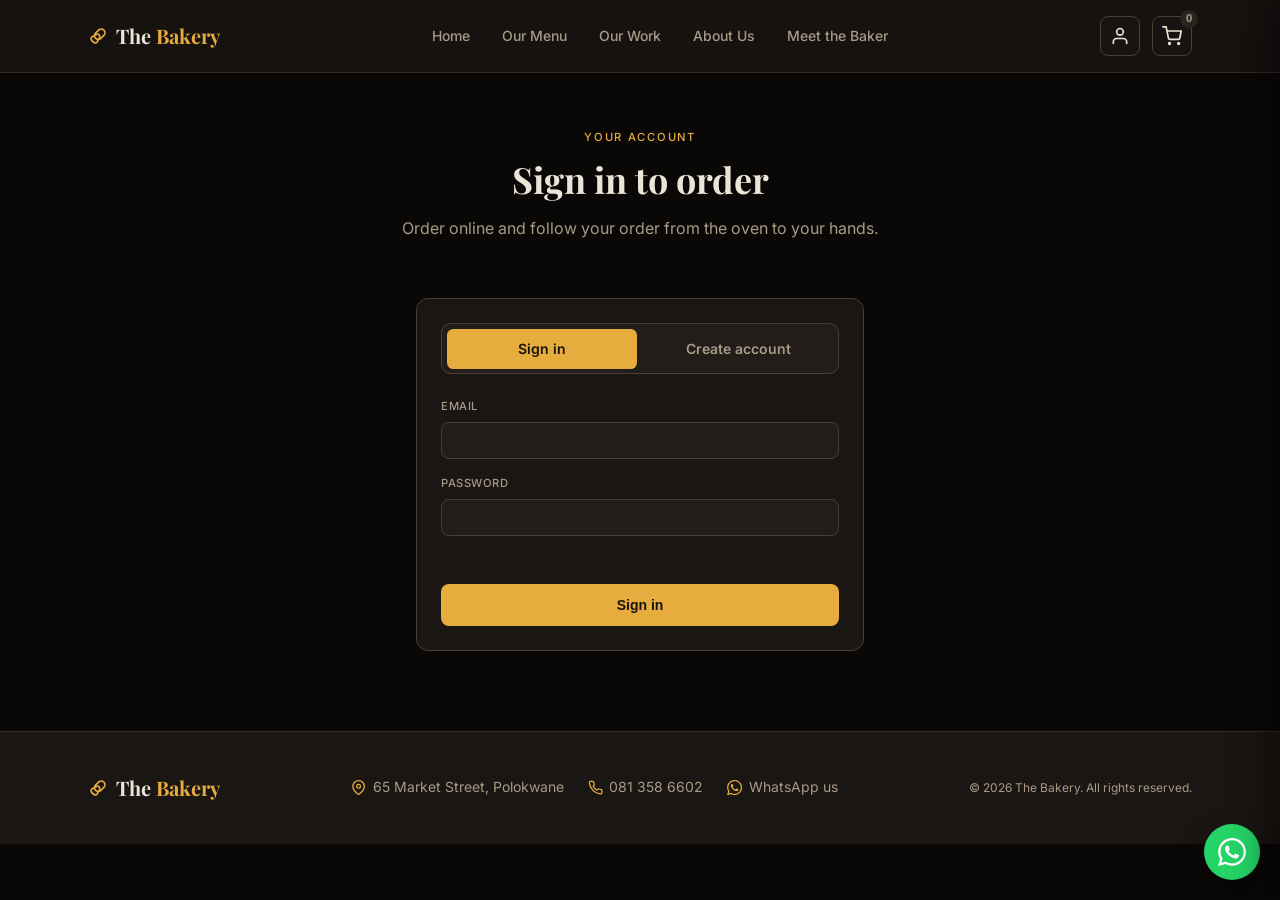
==== bake/account.html @ 5c234a8c "feat(website): connect site to live API, add account and baker pages - api.js: shared API client (AP" ====
<!DOCTYPE html>
<html lang="en">
<head>
  <meta charset="UTF-8" />
  <meta name="viewport" content="width=device-width, initial-scale=1.0" />
  <title>My Account — The Bakery, Polokwane</title>
  <meta name="description" content="Sign in to The Bakery to order online and follow your orders." />
  <link rel="preconnect" href="https://fonts.googleapis.com" />
  <link rel="preconnect" href="https://fonts.gstatic.com" crossorigin />
  <link
    href="https://fonts.googleapis.com/css2?family=Playfair+Display:wght@600;700;800&family=Inter:wght@400;500;600;700&display=swap"
    rel="stylesheet"
  />
  <link rel="stylesheet" href="styles.css" />
</head>
<body>
  <!-- Icon sprite: each icon is drawn once here and reused with <svg><use href="#icon-..."/></svg> -->
  <svg width="0" height="0" style="position:absolute" aria-hidden="true" focusable="false">
    <symbol id="icon-whatsapp" viewBox="0 0 24 24"><path fill="currentColor" d="M17.472 14.382c-.297-.149-1.758-.867-2.03-.967-.273-.099-.471-.148-.67.15-.197.297-.767.966-.94 1.164-.173.199-.347.223-.644.075-.297-.15-1.255-.463-2.39-1.475-.883-.788-1.48-1.761-1.653-2.059-.173-.297-.018-.458.13-.606.134-.133.298-.347.446-.52.149-.174.198-.298.298-.497.099-.198.05-.371-.025-.52-.075-.149-.669-1.612-.916-2.207-.242-.579-.487-.5-.669-.51-.173-.008-.371-.01-.57-.01-.198 0-.52.074-.792.372-.272.297-1.04 1.016-1.04 2.479 0 1.462 1.065 2.875 1.213 3.074.149.198 2.096 3.2 5.077 4.487.709.306 1.262.489 1.694.625.712.227 1.36.195 1.871.118.571-.085 1.758-.719 2.006-1.413.248-.694.248-1.289.173-1.413-.074-.124-.272-.198-.57-.347m-5.421 7.403h-.004a9.87 9.87 0 0 1-5.031-1.378l-.361-.214-3.741.982.998-3.648-.235-.374a9.86 9.86 0 0 1-1.51-5.26c.001-5.45 4.436-9.884 9.888-9.884 2.64 0 5.122 1.03 6.988 2.898a9.825 9.825 0 0 1 2.893 6.994c-.003 5.45-4.437 9.884-9.885 9.884m8.413-18.297A11.815 11.815 0 0 0 12.05 0C5.495 0 .16 5.335.157 11.892c0 2.096.547 4.142 1.588 5.945L.057 24l6.305-1.654a11.882 11.882 0 0 0 5.683 1.448h.005c6.554 0 11.89-5.335 11.893-11.893a11.821 11.821 0 0 0-3.48-8.413z"/></symbol>
    <symbol id="icon-play" viewBox="0 0 24 24"><path fill="currentColor" d="M7 4.5v15l12.5-7.5z"/></symbol>
  </svg>

  <!-- Navbar (same as index.html; homepage links point to index.html#...) -->
  <header class="navbar">
    <nav class="nav container">
      <a href="index.html" class="brand">
        <svg class="icon gold" viewBox="0 0 24 24" fill="none" stroke="currentColor" stroke-width="2" stroke-linecap="round" stroke-linejoin="round" aria-hidden="true"><path d="M4.6 13.11l5.79-3.21c1.89-1.05 4.79 1.78 3.71 3.71l-3.22 5.81C8.8 23.16.79 15.23 4.6 13.11z"/><path d="M19.04 4.96a4.5 4.5 0 0 0-6.36 0l-3.66 3.66a4.5 4.5 0 0 0 6.36 6.36l3.66-3.66a4.5 4.5 0 0 0 0-6.36z"/></svg>
        <span class="brand-text">The <span class="gold">Bakery</span></span>
      </a>

      <input type="checkbox" id="nav-toggle" class="nav-toggle" />

      <ul class="nav-links">
        <li><a href="index.html#home">Home</a></li>
        <li><a href="index.html#menu">Our Menu</a></li>
        <li><a href="index.html#work">Our Work</a></li>
        <li><a href="index.html#about">About Us</a></li>
        <li><a href="baker.html">Meet the Baker</a></li>
      </ul>

      <div class="nav-actions">
        <a href="account.html" class="cart-btn account-btn" data-account-link aria-current="page" aria-label="Sign in or create an account">
          <svg class="icon" viewBox="0 0 24 24" fill="none" stroke="currentColor" stroke-width="2" stroke-linecap="round" stroke-linejoin="round" aria-hidden="true"><path d="M20 21v-2a4 4 0 0 0-4-4H8a4 4 0 0 0-4 4v2"/><circle cx="12" cy="7" r="4"/></svg>
        </a>
        <button type="button" class="cart-btn" id="cart-open" aria-label="Open cart">
          <svg class="icon" viewBox="0 0 24 24" fill="none" stroke="currentColor" stroke-width="2" stroke-linecap="round" stroke-linejoin="round" aria-hidden="true"><circle cx="9" cy="21" r="1"/><circle cx="20" cy="21" r="1"/><path d="M1 1h4l2.68 13.39a2 2 0 0 0 2 1.61h9.72a2 2 0 0 0 2-1.61L23 6H6"/></svg>
          <span class="cart-count" id="cart-count" aria-hidden="true">0</span>
        </button>
        <label for="nav-toggle" class="nav-toggle-label" aria-label="Toggle menu">
          <svg class="icon menu-open" viewBox="0 0 24 24" fill="none" stroke="currentColor" stroke-width="2" stroke-linecap="round" stroke-linejoin="round" aria-hidden="true"><line x1="3" y1="12" x2="21" y2="12"/><line x1="3" y1="6" x2="21" y2="6"/><line x1="3" y1="18" x2="21" y2="18"/></svg>
          <svg class="icon menu-close" viewBox="0 0 24 24" fill="none" stroke="currentColor" stroke-width="2" stroke-linecap="round" stroke-linejoin="round" aria-hidden="true"><line x1="18" y1="6" x2="6" y2="18"/><line x1="6" y1="6" x2="18" y2="18"/></svg>
        </label>
      </div>
    </nav>
  </header>

  <main class="container account-page">
    <!-- Shown while the saved sign-in is checked with the server (SSO) -->
    <p class="account-status" id="account-loading" role="status">Checking your sign-in…</p>

    <!-- Server can't be reached -->
    <section id="offline-view" class="panel account-offline" hidden>
      <h1 class="section-title left">Can't reach the bakery server</h1>
      <p class="muted" id="offline-message">Check your internet connection and try again.</p>
      <button type="button" class="btn btn-gold" id="offline-retry">Try again</button>
    </section>

    <!-- Signed out: sign in or create an account (POST /auth/login, POST /auth/register) -->
    <section id="auth-view" hidden aria-labelledby="auth-title">
      <div class="section-head">
        <p class="eyebrow">Your account</p>
        <h1 id="auth-title" class="section-title">Sign in to order</h1>
        <p class="section-sub">Order online and follow your order from the oven to your hands.</p>
      </div>

      <div class="panel auth-panel">
        <div class="auth-tabs" role="tablist" aria-label="Sign in or create an account">
          <button type="button" role="tab" id="tab-login" aria-selected="true" aria-controls="login-form">Sign in</button>
          <button type="button" role="tab" id="tab-register" aria-selected="false" aria-controls="register-form" tabindex="-1">Create account</button>
        </div>

        <form id="login-form" role="tabpanel" aria-labelledby="tab-login" novalidate>
          <div class="field"><label for="login-email">Email</label><input id="login-email" type="email" autocomplete="email" required /></div>
          <div class="field"><label for="login-password">Password</label><input id="login-password" type="password" autocomplete="current-password" required /></div>
          <p class="form-error" id="login-error" role="alert"></p>
          <button type="submit" class="btn btn-gold full">Sign in</button>
        </form>

        <form id="register-form" role="tabpanel" aria-labelledby="tab-register" hidden novalidate>
          <div class="field"><label for="register-name">Full name</label><input id="register-name" type="text" autocomplete="name" maxlength="100" required /></div>
          <div class="field"><label for="register-email">Email</label><input id="register-email" type="email" autocomplete="email" maxlength="150" required /></div>
          <div class="field"><label for="register-phone">Phone (optional)</label><input id="register-phone" type="tel" autocomplete="tel" maxlength="20" placeholder="e.g. 081 234 5678" /></div>
          <div class="field"><label for="register-password">Password (at least 6 characters)</label><input id="register-password" type="password" autocomplete="new-password" minlength="6" required /></div>
          <p class="form-error" id="register-error" role="alert"></p>
          <button type="submit" class="btn btn-gold full">Create account</button>
        </form>
      </div>
    </section>

    <!-- Signed in: profile (GET /auth/sso) + order history (GET /orders) -->
    <section id="account-view" hidden aria-labelledby="account-title">
      <div class="account-head">
        <div>
          <p class="eyebrow">Your account</p>
          <h1 id="account-title" class="section-title left">Hello, <span id="account-name"></span></h1>
          <p class="muted" id="account-details"></p>
        </div>
        <div class="account-actions">
          <a href="admin.html" class="btn btn-gold" id="admin-link" hidden>Open admin dashboard</a>
          <a href="index.html#menu" class="btn btn-outline">Order from the menu</a>
          <button type="button" class="btn btn-outline" id="logout-btn">Sign out</button>
        </div>
      </div>

      <section id="orders" class="panel" aria-labelledby="orders-title">
        <div class="orders-head">
          <h2 id="orders-title">My orders</h2>
          <button type="button" class="text-button" id="orders-refresh">Refresh</button>
        </div>
        <p class="account-status" id="orders-status" role="status">Loading your orders…</p>
        <ol class="order-list" id="order-list"></ol>
      </section>
    </section>
  </main>

  <!-- Footer (same as index.html) -->
  <footer class="footer">
    <div class="container footer-inner">
      <div class="brand">
        <svg class="icon gold" viewBox="0 0 24 24" fill="none" stroke="currentColor" stroke-width="2" stroke-linecap="round" stroke-linejoin="round" aria-hidden="true"><path d="M4.6 13.11l5.79-3.21c1.89-1.05 4.79 1.78 3.71 3.71l-3.22 5.81C8.8 23.16.79 15.23 4.6 13.11z"/><path d="M19.04 4.96a4.5 4.5 0 0 0-6.36 0l-3.66 3.66a4.5 4.5 0 0 0 6.36 6.36l3.66-3.66a4.5 4.5 0 0 0 0-6.36z"/></svg>
        <span class="brand-text">The <span class="gold">Bakery</span></span>
      </div>
      <div class="footer-contact">
        <span><svg class="icon-sm gold" viewBox="0 0 24 24" fill="none" stroke="currentColor" stroke-width="2" stroke-linecap="round" stroke-linejoin="round" aria-hidden="true"><path d="M21 10c0 7-9 13-9 13s-9-6-9-13a9 9 0 0 1 18 0z"/><circle cx="12" cy="10" r="3"/></svg> 65 Market Street, Polokwane</span>
        <span><svg class="icon-sm gold" viewBox="0 0 24 24" fill="none" stroke="currentColor" stroke-width="2" stroke-linecap="round" stroke-linejoin="round" aria-hidden="true"><path d="M22 16.92v3a2 2 0 0 1-2.18 2 19.79 19.79 0 0 1-8.63-3.07 19.5 19.5 0 0 1-6-6 19.79 19.79 0 0 1-3.07-8.67A2 2 0 0 1 4.11 2h3a2 2 0 0 1 2 1.72c.13.96.36 1.9.7 2.81a2 2 0 0 1-.45 2.11L8.09 9.91a16 16 0 0 0 6 6l1.27-1.27a2 2 0 0 1 2.11-.45c.91.34 1.85.57 2.81.7A2 2 0 0 1 22 16.92z"/></svg> 081 358 6602</span>
        <a href="https://wa.me/27813586602" target="_blank" rel="noopener"><svg class="icon-sm gold" aria-hidden="true"><use href="#icon-whatsapp" /></svg> WhatsApp us</a>
      </div>
      <p class="copyright">© 2026 The Bakery. All rights reserved.</p>
    </div>
  </footer>

  <!-- Cart Drawer (same as index.html) -->
  <div class="cart-overlay" id="cart-overlay" hidden></div>
  <aside class="cart-drawer" id="cart-drawer" aria-label="Shopping cart" aria-hidden="true">
    <div class="cart-head">
      <div class="panel-head" style="margin:0">
        <svg class="icon gold" viewBox="0 0 24 24" fill="none" stroke="currentColor" stroke-width="2" stroke-linecap="round" stroke-linejoin="round" aria-hidden="true"><circle cx="9" cy="21" r="1"/><circle cx="20" cy="21" r="1"/><path d="M1 1h4l2.68 13.39a2 2 0 0 0 2 1.61h9.72a2 2 0 0 0 2-1.61L23 6H6"/></svg>
        <h3>Your Cart</h3>
      </div>
      <button type="button" class="cart-close" id="cart-close" aria-label="Close cart">
        <svg class="icon" viewBox="0 0 24 24" fill="none" stroke="currentColor" stroke-width="2" stroke-linecap="round" stroke-linejoin="round" aria-hidden="true"><line x1="18" y1="6" x2="6" y2="18"/><line x1="6" y1="6" x2="18" y2="18"/></svg>
      </button>
    </div>

    <p class="cart-notice">
      <svg class="icon-sm" viewBox="0 0 24 24" fill="none" stroke="currentColor" stroke-width="2" stroke-linecap="round" stroke-linejoin="round" aria-hidden="true"><circle cx="12" cy="12" r="10"/><line x1="12" y1="16" x2="12" y2="12"/><line x1="12" y1="8" x2="12.01" y2="8"/></svg>
      <span id="cart-notice-text">Sign in or create an account to order online, or send your order on WhatsApp.</span>
    </p>

    <div class="cart-items" id="cart-items">
      <p class="cart-empty" id="cart-empty">Your cart is empty. Add something delicious from the <a href="index.html#menu" class="text-link">menu</a>.</p>
    </div>

    <div class="cart-foot">
      <div class="cart-subtotal">
        <span>Subtotal</span>
        <span class="cart-total gold" id="cart-total">R0</span>
      </div>
      <!-- Optional details sent with the order (POST /orders) -->
      <div class="cart-fields" id="cart-fields" hidden>
        <div class="field"><label for="cart-address">Delivery address (optional)</label><input id="cart-address" type="text" autocomplete="street-address" maxlength="200" placeholder="e.g. 12 Main St, Polokwane" /></div>
        <div class="field"><label for="cart-notes">Note for the baker (optional)</label><input id="cart-notes" type="text" maxlength="200" placeholder="e.g. Message on the cake" /></div>
      </div>
      <p class="cart-message" id="cart-message" role="alert"></p>
      <button type="button" class="btn btn-gold full" id="cart-checkout">Place order</button>
      <a class="btn btn-outline full cart-whatsapp" id="cart-whatsapp" href="https://wa.me/27813586602" target="_blank" rel="noopener" hidden>
        <svg class="icon-sm" aria-hidden="true"><use href="#icon-whatsapp" /></svg>
        Order on WhatsApp instead
      </a>
    </div>
  </aside>

  <!-- Floating WhatsApp button (on every public page) -->
  <a href="https://wa.me/27813586602" class="whatsapp-float" target="_blank" rel="noopener" aria-label="Chat with The Bakery on WhatsApp">
    <svg aria-hidden="true"><use href="#icon-whatsapp" /></svg>
  </a>

  <script src="api.js"></script>
  <script src="cart.js"></script>
  <script src="account.js"></script>
</body>
</html>
---- bake/styles.css ----
:root {
  --background: #0a0807;
  --foreground: #ece4d6;
  --card: #1a1613;
  --card-soft: rgba(26, 22, 19, 0.6);
  --muted: #2a241f;
  --muted-foreground: #a89a86;
  --border: #4a3f30;
  --border-soft: rgba(74, 63, 48, 0.6);
  --input: #221d18;
  --gold: #e6ac3d;
  --gold-muted: #c08f2e;
  --gold-soft: rgba(230, 172, 61, 0.1);
  --gold-border: rgba(230, 172, 61, 0.4);
  --primary-foreground: #1a1410;
  --destructive: #e06a52;
  --destructive-soft: rgba(224, 106, 82, 0.15);
  --band: rgba(26, 22, 19, 0.4);        /* tinted full-width section background */
  --overlay: rgba(10, 8, 7, 0.94);      /* lightbox background */
  --shadow: rgba(0, 0, 0, 0.45);
  --whatsapp: #25d366;                  /* WhatsApp brand green */
  --whatsapp-hover: #1ebe5b;
  --on-whatsapp: #ffffff;
  --success: #7ccf95;                   /* "ready" order status */
  --success-soft: rgba(124, 207, 149, 0.14);
  --radius: 0.7rem;
}

* {
  margin: 0;
  padding: 0;
  box-sizing: border-box;
}

html {
  scroll-behavior: smooth;
  background: var(--background);
}

body {
  font-family: "Inter", system-ui, sans-serif;
  background: var(--background);
  color: var(--foreground);
  line-height: 1.6;
  -webkit-font-smoothing: antialiased;
}

h1, h2, h3 {
  font-family: "Playfair Display", Georgia, serif;
  line-height: 1.15;
}

a { color: inherit; text-decoration: none; }
img { display: block; max-width: 100%; }

.container {
  width: 100%;
  max-width: 72rem;
  margin: 0 auto;
  padding-left: 1.5rem;
  padding-right: 1.5rem;
}

.gold { color: var(--gold); }
.icon { width: 1.25rem; height: 1.25rem; }
.icon-sm { width: 0.95rem; height: 0.95rem; }

/* Buttons */
.btn {
  display: inline-flex;
  align-items: center;
  justify-content: center;
  gap: 0.5rem;
  border-radius: 0.5rem;
  padding: 0.75rem 1.5rem;
  font-size: 0.875rem;
  font-weight: 600;
  cursor: pointer;
  border: 1px solid transparent;
  transition: background-color 0.2s, border-color 0.2s, color 0.2s;
}
.btn-gold { background: var(--gold); color: var(--primary-foreground); }
.btn-gold:hover { background: var(--gold-muted); }
.btn-outline {
  border-color: var(--border);
  background: var(--card-soft);
  color: var(--foreground);
}
.btn-outline:hover { border-color: var(--gold-border); color: var(--gold); }
.btn.full { width: 100%; }
.btn:disabled { opacity: 0.55; cursor: not-allowed; }

/* Navbar */
.navbar {
  position: sticky;
  top: 0;
  z-index: 50;
  border-bottom: 1px solid var(--border-soft);
  background: rgba(26, 22, 19, 0.8);
  backdrop-filter: blur(12px);
}
.nav {
  display: flex;
  align-items: center;
  justify-content: space-between;
  padding-top: 1rem;
  padding-bottom: 1rem;
  position: relative;
}
.brand { display: inline-flex; align-items: center; gap: 0.5rem; }
.brand-text { font-family: "Playfair Display", serif; font-size: 1.25rem; font-weight: 700; }
.nav-links { display: flex; align-items: center; gap: 2rem; list-style: none; }
.nav-links a {
  font-size: 0.875rem;
  font-weight: 500;
  color: var(--muted-foreground);
  transition: color 0.2s;
}
.nav-links a:hover { color: var(--gold); }

.nav-toggle, .nav-toggle-label { display: none; }
.menu-close { display: none; }

/* Hero */
.hero { position: relative; isolation: isolate; overflow: hidden; }
.hero-bg {
  position: absolute;
  inset: 0;
  z-index: -2;
  width: 100%;
  height: 100%;
  object-fit: cover;
}
.hero-overlay {
  position: absolute;
  inset: 0;
  z-index: -1;
  background: rgba(10, 8, 7, 0.8);
}
.hero-content {
  display: flex;
  flex-direction: column;
  align-items: center;
  text-align: center;
  padding-top: 7rem;
  padding-bottom: 7rem;
}
.badge {
  display: inline-flex;
  align-items: center;
  gap: 0.5rem;
  margin-bottom: 1.5rem;
  border: 1px solid var(--gold-border);
  background: var(--card-soft);
  color: var(--gold);
  border-radius: 999px;
  padding: 0.4rem 1rem;
  font-size: 0.7rem;
  font-weight: 500;
  text-transform: uppercase;
  letter-spacing: 0.15em;
}
.hero-title {
  max-width: 48rem;
  font-size: clamp(2.25rem, 6vw, 3.75rem);
  font-weight: 800;
  text-wrap: balance;
}
.hero-sub {
  margin-top: 1.5rem;
  max-width: 36rem;
  color: var(--muted-foreground);
  font-size: 1.05rem;
}
.hero-actions {
  margin-top: 2.25rem;
  display: flex;
  flex-direction: column;
  gap: 0.75rem;
}

/* Sections */
.section { padding-top: 5rem; padding-bottom: 5rem; }
.section-head { text-align: center; margin-bottom: 3.5rem; }
.eyebrow {
  margin-bottom: 0.75rem;
  font-size: 0.7rem;
  font-weight: 500;
  text-transform: uppercase;
  letter-spacing: 0.15em;
  color: var(--gold);
}
.section-title { font-size: clamp(1.875rem, 4vw, 2.25rem); font-weight: 700; }
.section-title.left { text-align: left; }

/* Menu */
.menu-grid {
  display: grid;
  grid-template-columns: 1fr;
  gap: 2rem;
}
.menu-card {
  display: flex;
  flex-direction: column;
  overflow: hidden;
  border: 1px solid var(--border);
  border-radius: 0.75rem;
  background: var(--card);
  transition: border-color 0.2s;
}
.menu-card:hover { border-color: var(--gold-border); }
.menu-img-wrap { position: relative; height: 11rem; overflow: hidden; }
.menu-img { width: 100%; height: 100%; object-fit: cover; }
.menu-img-fade {
  position: absolute;
  inset: 0;
  background: linear-gradient(to top, var(--card), transparent);
}
.menu-body { display: flex; flex-direction: column; flex: 1; padding: 1.5rem; }
.menu-cat { display: flex; align-items: center; gap: 0.5rem; margin-bottom: 1.25rem; }
.menu-cat h3 { font-size: 1.25rem; font-weight: 700; }
.item-list { list-style: none; display: flex; flex-direction: column; gap: 0.75rem; flex: 1; }
.item-list li {
  display: flex;
  align-items: center;
  justify-content: space-between;
  gap: 1rem;
  padding-bottom: 0.75rem;
  border-bottom: 1px solid var(--border-soft);
  font-size: 0.9rem;
}
.item-list li:last-child { border-bottom: 0; padding-bottom: 0; }
.price {
  border: 1px solid var(--gold-border);
  background: var(--gold-soft);
  color: var(--gold);
  border-radius: 999px;
  padding: 0.25rem 0.65rem;
  font-size: 0.75rem;
  font-weight: 600;
  white-space: nowrap;
}

/* About */
.about { border-top: 1px solid var(--border-soft); border-bottom: 1px solid var(--border-soft); background: var(--band); }
.about-grid {
  display: grid;
  grid-template-columns: 1fr;
  align-items: center;
  gap: 3rem;
  padding-top: 5rem;
  padding-bottom: 5rem;
}
.about-img-wrap { overflow: hidden; border: 1px solid var(--border); border-radius: 0.75rem; }
.about-img { width: 100%; height: 18rem; object-fit: cover; }
.about-text { margin-top: 1.5rem; color: var(--muted-foreground); text-wrap: pretty; }
.contact-list { margin-top: 2rem; display: flex; flex-direction: column; gap: 1rem; }
.contact-row { display: flex; align-items: flex-start; gap: 0.75rem; font-size: 0.9rem; }
.contact-row a { transition: color 0.2s; }
.contact-row a:hover { color: var(--gold); }
.tiktok { margin-top: 2rem; }

/* Admin portal now lives on admin.html */
.admin { display: none; }
.admin {
  margin-top: 5rem;
  margin-bottom: 5rem;
  border: 2px dashed var(--gold-border);
  border-radius: 1rem;
  background: rgba(26, 22, 19, 0.3);
  padding-top: 4rem;
  padding-bottom: 4rem;
}
.notice {
  display: inline-flex;
  align-items: center;
  gap: 0.5rem;
  margin-top: 1rem;
  border: 1px solid var(--gold-border);
  background: var(--gold-soft);
  color: var(--gold);
  border-radius: 999px;
  padding: 0.4rem 1rem;
  font-size: 0.75rem;
  font-weight: 500;
}
.admin-grid {
  display: grid;
  grid-template-columns: 1fr;
  gap: 1.5rem;
}
.panel {
  border: 1px solid var(--border);
  border-radius: 0.75rem;
  background: var(--card);
  padding: 1.5rem;
}
.panel-head { display: flex; align-items: center; gap: 0.5rem; margin-bottom: 1.25rem; }
.panel-head h3 { font-size: 1.125rem; font-weight: 700; }
.field { margin-bottom: 1rem; }
.field label {
  display: block;
  margin-bottom: 0.375rem;
  font-size: 0.7rem;
  font-weight: 500;
  text-transform: uppercase;
  letter-spacing: 0.05em;
  color: var(--muted-foreground);
}
.field input, .field select {
  width: 100%;
  border: 1px solid var(--border);
  background: var(--input);
  border-radius: 0.5rem;
  padding: 0.55rem 0.75rem;
  font-size: 0.875rem;
  color: var(--foreground);
  font-family: inherit;
}
.field input::placeholder { color: var(--muted-foreground); }
.field input:focus, .field select:focus {
  outline: none;
  border-color: var(--gold);
  box-shadow: 0 0 0 1px var(--gold);
}

.table-wrap { overflow-x: auto; }
table { width: 100%; border-collapse: collapse; font-size: 0.875rem; text-align: left; }
thead th {
  padding-bottom: 0.5rem;
  font-size: 0.7rem;
  font-weight: 500;
  text-transform: uppercase;
  letter-spacing: 0.05em;
  color: var(--muted-foreground);
  border-bottom: 1px solid var(--border);
}
tbody td { padding: 0.65rem 0; border-bottom: 1px solid var(--border-soft); }
tbody tr:last-child td { border-bottom: 0; }
.center { text-align: center; }
.right { text-align: right; }
.muted { color: var(--muted-foreground); }
.tag { border-radius: 999px; padding: 0.15rem 0.55rem; font-size: 0.75rem; font-weight: 500; }
.tag.in { background: var(--gold-soft); color: var(--gold); }
.tag.low { background: var(--destructive-soft); color: var(--destructive); }

/* Footer */
.footer { border-top: 1px solid var(--border-soft); background: var(--card); }
.footer-inner {
  display: flex;
  flex-direction: column;
  align-items: center;
  gap: 1rem;
  padding-top: 2.5rem;
  padding-bottom: 2.5rem;
  text-align: center;
}
.footer-contact {
  display: flex;
  flex-direction: column;
  gap: 0.5rem;
  font-size: 0.875rem;
  color: var(--muted-foreground);
}
.footer-contact span { display: inline-flex; align-items: center; justify-content: center; gap: 0.4rem; }
.copyright { font-size: 0.75rem; color: var(--muted-foreground); }

/* Responsive */
@media (min-width: 640px) {
  .hero-actions { flex-direction: row; }
}

@media (min-width: 768px) {
  .hero-content { padding-top: 10rem; padding-bottom: 10rem; }
  .section { padding-top: 7rem; padding-bottom: 7rem; }
  .menu-grid { grid-template-columns: repeat(2, 1fr); }
  .about-grid { grid-template-columns: repeat(2, 1fr); padding-top: 7rem; padding-bottom: 7rem; }
  .about-img { height: 100%; }
  .admin-grid { grid-template-columns: repeat(3, 1fr); }
  .footer-inner { flex-direction: row; justify-content: space-between; text-align: left; }
  .footer-contact { flex-direction: row; gap: 1.5rem; }
}

@media (min-width: 1024px) {
  .menu-grid { grid-template-columns: repeat(3, 1fr); }
}

/* Nav actions + cart button */
.nav-actions { display: flex; align-items: center; gap: 0.75rem; }
.cart-btn {
  position: relative;
  display: inline-flex;
  align-items: center;
  justify-content: center;
  width: 2.5rem;
  height: 2.5rem;
  border: 1px solid var(--border);
  background: var(--card-soft);
  border-radius: 0.5rem;
  color: var(--foreground);
  cursor: pointer;
  transition: border-color 0.2s, color 0.2s;
}
.cart-btn:hover { border-color: var(--gold-border); color: var(--gold); }
.cart-count {
  position: absolute;
  top: -0.45rem;
  right: -0.45rem;
  min-width: 1.15rem;
  height: 1.15rem;
  padding: 0 0.3rem;
  display: inline-flex;
  align-items: center;
  justify-content: center;
  border-radius: 999px;
  background: var(--muted);
  color: var(--muted-foreground);
  font-size: 0.7rem;
  font-weight: 700;
  line-height: 1;
  transition: background-color 0.2s, color 0.2s;
}
.cart-count.has-items { background: var(--gold); color: var(--primary-foreground); }

/* Menu item rows with Add button */
.item-list li { gap: 0.75rem; }
.item-name { flex: 1; }
.item-actions { display: inline-flex; align-items: center; gap: 0.65rem; }
.btn-add {
  display: inline-flex;
  align-items: center;
  justify-content: center;
  border: 1px solid var(--gold-border);
  background: transparent;
  color: var(--gold);
  border-radius: 0.4rem;
  padding: 0.3rem 0.7rem;
  font-family: inherit;
  font-size: 0.75rem;
  font-weight: 600;
  cursor: pointer;
  transition: background-color 0.2s, color 0.2s, border-color 0.2s;
}
.btn-add:hover { background: var(--gold); color: var(--primary-foreground); }
.btn-add.added { background: var(--gold); color: var(--primary-foreground); border-color: var(--gold); }

/* Cart drawer */
.cart-overlay {
  position: fixed;
  inset: 0;
  z-index: 60;
  background: rgba(10, 8, 7, 0.6);
  backdrop-filter: blur(2px);
}
.cart-drawer {
  position: fixed;
  top: 0;
  right: 0;
  z-index: 70;
  display: flex;
  flex-direction: column;
  width: min(24rem, 100vw);
  height: 100%;
  background: var(--card);
  border-left: 1px solid var(--border);
  box-shadow: -1rem 0 2rem rgba(0, 0, 0, 0.4);
  transform: translateX(100%);
  transition: transform 0.3s ease;
}
.cart-drawer.open { transform: translateX(0); }
.cart-head {
  display: flex;
  align-items: center;
  justify-content: space-between;
  padding: 1.5rem;
  border-bottom: 1px solid var(--border-soft);
}
.cart-close {
  display: inline-flex;
  border: none;
  background: transparent;
  color: var(--muted-foreground);
  cursor: pointer;
  transition: color 0.2s;
}
.cart-close:hover { color: var(--gold); }
.cart-notice {
  display: flex;
  align-items: center;
  gap: 0.5rem;
  margin: 1rem 1.5rem 0;
  border: 1px solid var(--gold-border);
  background: var(--gold-soft);
  color: var(--gold);
  border-radius: 0.5rem;
  padding: 0.5rem 0.75rem;
  font-size: 0.75rem;
}
.cart-items {
  flex: 1;
  overflow-y: auto;
  padding: 1.5rem;
  display: flex;
  flex-direction: column;
  gap: 1rem;
}
.cart-empty { color: var(--muted-foreground); font-size: 0.9rem; text-align: center; margin-top: 2rem; }
.cart-row {
  display: grid;
  grid-template-columns: 1fr auto;
  align-items: center;
  gap: 0.5rem 1rem;
  padding-bottom: 1rem;
  border-bottom: 1px solid var(--border-soft);
}
.cart-row-info { display: flex; flex-direction: column; gap: 0.2rem; }
.cart-row-name { font-size: 0.9rem; font-weight: 600; }
.cart-row-price { font-size: 0.75rem; color: var(--muted-foreground); }
.cart-qty { display: inline-flex; align-items: center; gap: 0.5rem; }
.qty-btn {
  width: 1.6rem;
  height: 1.6rem;
  display: inline-flex;
  align-items: center;
  justify-content: center;
  border: 1px solid var(--border);
  background: var(--input);
  color: var(--foreground);
  border-radius: 0.4rem;
  font-size: 0.95rem;
  line-height: 1;
  cursor: pointer;
  transition: border-color 0.2s, color 0.2s;
}
.qty-btn:hover { border-color: var(--gold-border); color: var(--gold); }
.qty-num { min-width: 1.25rem; text-align: center; font-size: 0.875rem; font-weight: 600; }
.cart-row-total { grid-column: 2; font-size: 0.875rem; font-weight: 600; color: var(--gold); }
.cart-foot {
  padding: 1.5rem;
  border-top: 1px solid var(--border-soft);
  background: var(--card-soft);
}
.cart-subtotal {
  display: flex;
  align-items: center;
  justify-content: space-between;
  margin-bottom: 1rem;
  font-size: 0.95rem;
}
.cart-total { font-family: "Playfair Display", serif; font-size: 1.35rem; font-weight: 700; }

/* Mobile menu (CSS-only) */
@media (max-width: 767px) {
  .nav-toggle-label {
    display: inline-flex;
    align-items: center;
    cursor: pointer;
    color: var(--foreground);
  }
  .nav-links {
    display: none;
    position: absolute;
    top: 100%;
    left: 0;
    right: 0;
    flex-direction: column;
    gap: 0.25rem;
    align-items: stretch;
    background: var(--card);
    border-top: 1px solid var(--border-soft);
    padding: 1rem 1.5rem;
  }
  .nav-links a {
    display: block;
    padding: 0.5rem 0.75rem;
    border-radius: 0.4rem;
  }
  .nav-links a:hover { background: var(--muted); }
  .nav-toggle:checked ~ .nav-links { display: flex; }
  .nav-toggle:checked ~ .nav-actions .nav-toggle-label .menu-open { display: none; }
  .nav-toggle:checked ~ .nav-actions .nav-toggle-label .menu-close { display: block; }
}

/* =========================================================
   Shared helpers (index.html + baker.html)
   ========================================================= */
.nav-links a[aria-current="page"] { color: var(--gold); }
@media (min-width: 768px) and (max-width: 1023px) {
  .nav-links { gap: 1.25rem; } /* five links need a little less space on tablets */
}

.section-sub {
  margin: 1rem auto 0;
  max-width: 36rem;
  color: var(--muted-foreground);
  text-wrap: pretty;
}
.section-cta { margin-top: 2.5rem; text-align: center; }
.section.follows-section { padding-top: 0; } /* directly after another .section: skip the doubled gap */
.band { border-top: 1px solid var(--border-soft); border-bottom: 1px solid var(--border-soft); background: var(--band); }
.btn-lg { padding: 1rem 2rem; font-size: 1rem; }
.text-link { color: var(--gold); font-weight: 600; transition: color 0.2s; }
.text-link:hover { color: var(--gold-muted); text-decoration: underline; }

/* Hidden visually, still read by screen readers */
.sr-only { position: absolute; width: 1px; height: 1px; padding: 0; margin: -1px; overflow: hidden; clip: rect(0, 0, 0, 0); white-space: nowrap; border: 0; }

/* [Placeholders] the owner still needs to confirm, easy to spot on the page */
.placeholder {
  display: inline-block;
  padding: 0 0.4rem;
  border: 1px dashed var(--gold-border);
  border-radius: 0.3rem;
  background: var(--gold-soft);
  color: var(--gold);
  font-size: 0.85em;
  font-weight: 500;
}

/* =========================================================
   WhatsApp: floating button + small extras
   ========================================================= */
.whatsapp-float {
  position: fixed;
  right: 1.25rem;
  bottom: 1.25rem;
  z-index: 55; /* above the page, below the cart drawer (60/70) */
  display: inline-flex;
  align-items: center;
  justify-content: center;
  width: 3.5rem;
  height: 3.5rem;
  border-radius: 999px;
  background: var(--whatsapp);
  color: var(--on-whatsapp);
  box-shadow: 0 0.5rem 1.5rem var(--shadow);
  transition: background-color 0.2s, transform 0.2s;
}
.whatsapp-float:hover { background: var(--whatsapp-hover); transform: scale(1.06); }
.whatsapp-float svg { width: 1.75rem; height: 1.75rem; }
.footer-contact a { display: inline-flex; align-items: center; justify-content: center; gap: 0.4rem; transition: color 0.2s; }
.footer-contact a:hover { color: var(--gold); }
@media (max-width: 767px) {
  .footer { padding-bottom: 4.5rem; } /* keep the floating button off the footer text */
}

/* =========================================================
   This Week's Special (index.html)
   ========================================================= */
.special { padding-bottom: 0; }
.special-card {
  position: relative;
  display: grid;
  grid-template-columns: 1fr;
  align-items: center;
  gap: 2rem;
  padding: 2.25rem 1.5rem 1.75rem;
  border: 1px solid var(--gold-border);
  border-radius: 0.75rem;
  background: var(--card);
}
.special-badge {
  position: absolute;
  top: 0;
  left: 1.5rem;
  transform: translateY(-50%);
  padding: 0.3rem 0.9rem;
  border-radius: 999px;
  background: var(--gold);
  color: var(--primary-foreground);
  font-size: 0.7rem;
  font-weight: 700;
  text-transform: uppercase;
  letter-spacing: 0.15em;
}
.special-img-btn {
  position: relative;
  display: block;
  width: 100%;
  max-width: 22rem;
  margin: 0 auto;
  padding: 0;
  overflow: hidden;
  border: 1px solid var(--border);
  border-radius: 0.5rem;
  background: none;
  cursor: zoom-in;
  transition: border-color 0.2s;
}
.special-img-btn:hover { border-color: var(--gold-border); }
.special-img-btn img { width: 100%; height: auto; }
.zoom-hint {
  position: absolute;
  right: 0.6rem;
  bottom: 0.6rem;
  padding: 0.3rem 0.75rem;
  border: 1px solid var(--gold-border);
  border-radius: 999px;
  background: var(--card);
  color: var(--gold);
  font-size: 0.7rem;
  font-weight: 600;
}
.special-deal { margin-top: 1rem; color: var(--muted-foreground); font-size: 1.05rem; }
.special-deal strong { color: var(--gold); font-family: "Playfair Display", Georgia, serif; font-size: 1.35rem; }
.special-body .btn { margin-top: 1.75rem; }

/* =========================================================
   Video cards + lightbox (videos.js), used on both pages
   ========================================================= */
.video-grid { display: grid; grid-template-columns: 1fr; gap: 1.5rem; }
.video-card {
  display: flex;
  flex-direction: column;
  width: 100%;
  padding: 0;
  overflow: hidden;
  border: 1px solid var(--border);
  border-radius: 0.75rem;
  background: var(--card);
  color: var(--foreground);
  font: inherit;
  text-align: left;
  cursor: pointer;
  transition: border-color 0.2s;
}
.video-card:hover { border-color: var(--gold-border); }
.video-card:focus-visible { outline: 2px solid var(--gold); outline-offset: 3px; }

/* Every card has the same shape. object-fit: cover crops portrait (9:16) and
   landscape clips to fit, so there are never black bars on the cards. */
.video-thumb {
  position: relative;
  display: block;
  aspect-ratio: 3 / 4;
  overflow: hidden;
  background: var(--muted);
}
.video-thumb img,
.video-preview {
  position: absolute;
  inset: 0;
  width: 100%;
  height: 100%;
  object-fit: cover;
}
.video-preview { opacity: 0; transition: opacity 0.3s; }
.video-preview.is-playing { opacity: 1; }
.video-thumb::after {
  content: "";
  position: absolute;
  inset: 0;
  background: linear-gradient(to top, var(--card), transparent 35%);
  pointer-events: none;
}
.play-btn {
  position: absolute;
  top: 50%;
  left: 50%;
  z-index: 1;
  display: flex;
  align-items: center;
  justify-content: center;
  width: 3.5rem;
  height: 3.5rem;
  border-radius: 999px;
  background: var(--gold);
  color: var(--primary-foreground);
  box-shadow: 0 0.5rem 1.5rem var(--shadow);
  transform: translate(-50%, -50%);
  transition: transform 0.2s, background-color 0.2s;
}
.play-btn svg { width: 1.35rem; height: 1.35rem; margin-left: 0.2rem; } /* nudge so the triangle looks centred */
.video-card:hover .play-btn,
.video-card:focus-visible .play-btn { transform: translate(-50%, -50%) scale(1.08); }
.video-caption {
  display: block;
  padding: 0.9rem 1.25rem 1.2rem;
  font-size: 0.9rem;
  font-weight: 500;
  transition: color 0.2s;
}
.video-card:hover .video-caption { color: var(--gold); }

/* Big portrait card at the top of baker.html */
.video-card.feature .video-thumb { aspect-ratio: 9 / 16; }
.video-card.feature .play-btn { width: 4.5rem; height: 4.5rem; }

/* Lightbox: a full-screen <dialog> */
html.lightbox-open { overflow: hidden; } /* stop the page scrolling behind it */
.lightbox {
  width: 100%;
  height: 100%;
  max-width: none;
  max-height: none;
  margin: 0;
  padding: 4rem 1rem 1rem; /* room at the top for the close button */
  border: 0;
  overflow: auto;
  background: var(--overlay);
  color: var(--foreground);
}
.lightbox[open] { display: flex; align-items: center; justify-content: center; }
.lightbox::backdrop { background: transparent; }
.lightbox-close {
  position: fixed;
  top: 0.9rem;
  right: 0.9rem;
  display: inline-flex;
  align-items: center;
  justify-content: center;
  width: 2.75rem;
  height: 2.75rem;
  border: 1px solid var(--border);
  border-radius: 999px;
  background: var(--card);
  color: var(--foreground);
  cursor: pointer;
  transition: border-color 0.2s, color 0.2s;
}
.lightbox-close:hover { border-color: var(--gold-border); color: var(--gold); }
.lightbox-close:focus-visible { outline: 2px solid var(--gold); outline-offset: 3px; }
.lightbox-figure { display: flex; flex-direction: column; align-items: center; gap: 0.75rem; max-width: 100%; }
.lightbox-media {
  display: block;
  max-width: calc(100vw - 2rem);
  max-height: calc(100vh - 8.5rem);
  max-height: calc(100dvh - 8.5rem); /* dvh = the visible height on phones */
  border: 1px solid var(--border);
  border-radius: 0.75rem;
  background: var(--background);
}
.lightbox-media[hidden] { display: none; }
/* Videos are sized to the screen height; "contain" shows the whole frame */
.lightbox video.lightbox-media {
  width: auto;
  height: calc(100vh - 8.5rem);
  height: calc(100dvh - 8.5rem);
  object-fit: contain;
}
.lightbox img.lightbox-media { width: auto; height: auto; }
.lightbox-caption { max-width: 30rem; color: var(--muted-foreground); font-size: 0.9rem; text-align: center; }
@media (prefers-reduced-motion: no-preference) {
  .lightbox[open] { animation: lightbox-in 0.2s ease-out; }
}
@keyframes lightbox-in { from { opacity: 0; } to { opacity: 1; } }

/* Grid: 1 column on phones, 2 on tablets, 3 (or 4) on desktop */
@media (min-width: 640px) {
  .video-grid { grid-template-columns: repeat(2, 1fr); }
}
@media (min-width: 1024px) {
  .video-grid { grid-template-columns: repeat(3, 1fr); }
  .video-grid.cols-4 { grid-template-columns: repeat(4, 1fr); }
}

/* =========================================================
   Meet the Baker & Lessons (baker.html)
   ========================================================= */
.baker-hero {
  display: grid;
  grid-template-columns: 1fr;
  align-items: center;
  gap: 2.5rem;
  padding-top: 3.5rem;
  padding-bottom: 4rem;
}
.baker-hero .video-card { max-width: 20rem; margin: 0 auto; }
.baker-name { font-size: clamp(2.25rem, 6vw, 3.5rem); font-weight: 800; }
.baker-role { margin-top: 0.5rem; color: var(--gold); font-weight: 600; }
.baker-intro { margin-top: 1.25rem; max-width: 34rem; color: var(--muted-foreground); font-size: 1.05rem; text-wrap: pretty; }
.baker-hero .hero-actions { margin-top: 2rem; }

.story { max-width: 42rem; margin: 0 auto; }
.story p { color: var(--muted-foreground); font-size: 1.05rem; text-wrap: pretty; }
.story p + p { margin-top: 1.25rem; }
.story .featured-in {
  margin-top: 2rem;
  padding-top: 1.25rem;
  border-top: 1px solid var(--border-soft);
  font-size: 0.85rem;
}

.lesson-videos-label { margin-bottom: 1.25rem; color: var(--muted-foreground); font-size: 0.9rem; text-align: center; }
.lesson-videos { display: grid; grid-template-columns: 1fr; gap: 1.5rem; max-width: 44rem; margin: 0 auto; }

/* Photos: a clickable picture that opens full size in the lightbox (videos.js) */
.photo-btn {
  display: block;
  width: 100%;
  padding: 0;
  overflow: hidden;
  border: 1px solid var(--border);
  border-radius: 0.75rem;
  background: none;
  cursor: zoom-in;
  transition: border-color 0.2s;
}
.photo-btn:hover { border-color: var(--gold-border); }
.photo-btn:focus-visible { outline: 2px solid var(--gold); outline-offset: 3px; }
.photo-btn img { width: 100%; height: auto; }
.lessons-photo { max-width: 44rem; margin: 2.5rem auto 0; }
.lessons-photo figcaption { margin-top: 0.75rem; color: var(--muted-foreground); font-size: 0.9rem; text-align: center; }
.play-btn.photo-icon svg { width: 1.2rem; height: 1.2rem; margin-left: 0; } /* expand icon, no play-triangle nudge */
.about-img-top { object-position: center top; } /* keep the shop logo in view when the photo is cropped */
.offer-grid { display: grid; grid-template-columns: 1fr; gap: 1.5rem; margin-top: 3.5rem; }
.offer-grid .panel p { color: var(--muted-foreground); font-size: 0.95rem; }
.offer-grid .panel p + p { margin-top: 0.75rem; }

.book-title { margin-top: 4rem; font-size: 1.5rem; font-weight: 700; text-align: center; }
.steps { list-style: none; display: grid; grid-template-columns: 1fr; gap: 1rem; margin-top: 1.5rem; }
.step {
  display: flex;
  align-items: center;
  gap: 0.9rem;
  padding: 1rem 1.25rem;
  border: 1px solid var(--border-soft);
  border-radius: 0.75rem;
  background: var(--card-soft);
  font-weight: 500;
}
.step-num {
  flex: none;
  display: inline-flex;
  align-items: center;
  justify-content: center;
  width: 2.25rem;
  height: 2.25rem;
  border: 1px solid var(--gold-border);
  border-radius: 999px;
  background: var(--gold-soft);
  color: var(--gold);
  font-weight: 700;
}
.book-cta { margin-top: 2.5rem; text-align: center; }
.book-note { margin-top: 1rem; color: var(--muted-foreground); font-size: 0.9rem; }
.book-note a { color: var(--gold); font-weight: 600; }
.book-note a:hover { text-decoration: underline; }

/* FAQ built from <details>/<summary> */
.faq { display: flex; flex-direction: column; gap: 0.75rem; max-width: 46rem; margin: 0 auto; }
.faq details {
  border: 1px solid var(--border);
  border-radius: 0.75rem;
  background: var(--card);
  transition: border-color 0.2s;
}
.faq details[open] { border-color: var(--gold-border); }
.faq summary {
  display: flex;
  align-items: center;
  justify-content: space-between;
  gap: 1rem;
  padding: 1rem 1.25rem;
  font-weight: 600;
  cursor: pointer;
  list-style: none;
  transition: color 0.2s;
}
.faq summary::-webkit-details-marker { display: none; }
.faq summary::after { content: "+"; color: var(--gold); font-size: 1.35rem; line-height: 1; }
.faq details[open] summary::after { content: "\2212"; } /* minus sign */
.faq summary:hover { color: var(--gold); }
.faq summary:focus-visible { outline: 2px solid var(--gold); outline-offset: 2px; border-radius: 0.75rem; }
.faq details p { padding: 0 1.25rem 1.25rem; color: var(--muted-foreground); font-size: 0.95rem; }

@media (min-width: 640px) {
  .lesson-videos { grid-template-columns: repeat(2, 1fr); }
}
@media (min-width: 768px) {
  .special-card { grid-template-columns: minmax(0, 2fr) minmax(0, 3fr); gap: 3rem; padding: 2.5rem; }
  .baker-hero { grid-template-columns: minmax(0, 2fr) minmax(0, 3fr); gap: 4rem; padding-top: 5rem; padding-bottom: 6rem; }
  .offer-grid { grid-template-columns: repeat(3, 1fr); }
  .steps { grid-template-columns: repeat(3, 1fr); }
}

/* =========================================================
   Backend connection: account icon, cart checkout, account page
   ========================================================= */
[hidden] { display: none !important; } /* so "hidden" also works on .btn and other flex items */

.account-btn.signed-in { border-color: var(--gold-border); color: var(--gold); }
.text-button { border: 0; padding: 0; background: none; color: var(--gold); font: inherit; font-size: 0.85rem; font-weight: 600; cursor: pointer; }
.text-button:hover { text-decoration: underline; }
.menu-status { grid-column: 1 / -1; color: var(--muted-foreground); text-align: center; }

/* Cart checkout */
.cart-fields .field { margin-bottom: 0.75rem; }
.cart-message { min-height: 0; font-size: 0.8rem; color: var(--gold); }
.cart-message:not(:empty) { margin-bottom: 0.75rem; }
.cart-message.error { color: var(--destructive); }
.cart-whatsapp { margin-top: 0.6rem; }
.cart-success {
  padding: 1.25rem;
  border: 1px solid var(--gold-border);
  border-radius: 0.75rem;
  background: var(--gold-soft);
  font-size: 0.9rem;
  color: var(--muted-foreground);
}
.cart-success-title { margin-bottom: 0.4rem; color: var(--gold); font-family: "Playfair Display", Georgia, serif; font-size: 1.2rem; font-weight: 700; }
.cart-success .btn { margin-top: 1rem; }

/* Account page */
.account-page { min-height: 60vh; padding-top: 3.5rem; padding-bottom: 5rem; }
.account-status { color: var(--muted-foreground); text-align: center; padding: 2rem 0; }
.account-offline { max-width: 32rem; margin: 0 auto; }
.account-offline .btn { margin-top: 1.25rem; }
.auth-panel { max-width: 28rem; margin: 0 auto; }
.auth-tabs { display: flex; gap: 0.35rem; margin-bottom: 1.5rem; padding: 0.3rem; border: 1px solid var(--border); border-radius: 0.6rem; background: var(--input); }
.auth-tabs button {
  flex: 1;
  padding: 0.55rem 0.75rem;
  border: 0;
  border-radius: 0.4rem;
  background: none;
  color: var(--muted-foreground);
  font: inherit;
  font-size: 0.875rem;
  font-weight: 600;
  cursor: pointer;
}
.auth-tabs button[aria-selected="true"] { background: var(--gold); color: var(--primary-foreground); }
.form-error { min-height: 1.25rem; margin-bottom: 0.75rem; color: var(--destructive); font-size: 0.8rem; }

.account-head { display: flex; flex-direction: column; gap: 1.5rem; margin-bottom: 2rem; }
.account-head .muted { margin-top: 0.5rem; font-size: 0.9rem; }
.account-actions { display: flex; flex-wrap: wrap; gap: 0.75rem; }
.orders-head { display: flex; align-items: center; justify-content: space-between; gap: 1rem; margin-bottom: 1rem; }
.orders-head h2 { font-size: 1.35rem; }

.order-list { list-style: none; display: grid; gap: 1rem; }
.order-card { padding: 1.25rem; border: 1px solid var(--border-soft); border-radius: 0.75rem; background: var(--input); }
.order-top { display: flex; align-items: center; justify-content: space-between; gap: 1rem; }
.order-id { font-family: "Playfair Display", Georgia, serif; font-size: 1.1rem; font-weight: 700; }
.order-meta { margin-top: 0.35rem; color: var(--muted-foreground); font-size: 0.85rem; }
.order-items { margin-top: 0.75rem; padding-left: 1.1rem; font-size: 0.9rem; }
.order-items .muted { font-size: 0.8rem; }

/* Order status badge + progress (pending → confirmed → preparing → ready → delivered) */
.status-badge { padding: 0.2rem 0.65rem; border: 1px solid var(--gold-border); border-radius: 999px; background: var(--gold-soft); color: var(--gold); font-size: 0.75rem; font-weight: 600; white-space: nowrap; }
.status-ready { border-color: var(--success); background: var(--success-soft); color: var(--success); }
.status-delivered { border-color: var(--border); background: transparent; color: var(--muted-foreground); }
.status-cancelled { border-color: var(--destructive); background: var(--destructive-soft); color: var(--destructive); }
.order-progress { list-style: none; display: grid; grid-template-columns: repeat(5, 1fr); gap: 0.3rem; margin-top: 0.9rem; }
.order-progress li {
  padding-top: 0.45rem;
  border-top: 3px solid var(--border);
  color: var(--muted-foreground);
  font-size: 0.65rem;
  text-align: center;
}
.order-progress li.done { border-top-color: var(--gold); color: var(--foreground); }

@media (min-width: 768px) {
  .account-head { flex-direction: row; align-items: flex-end; justify-content: space-between; }
  .order-progress li { font-size: 0.72rem; }
}

/* Respect "reduce motion": no animated transitions (hover previews are skipped in videos.js) */
@media (prefers-reduced-motion: reduce) {
  html { scroll-behavior: auto; }
  .btn, .video-card, .video-caption, .video-preview, .play-btn, .special-img-btn, .photo-btn,
  .whatsapp-float, .cart-drawer, .faq details { transition: none; }
  .video-card:hover .play-btn,
  .video-card:focus-visible .play-btn { transform: translate(-50%, -50%); }
  .whatsapp-float:hover { transform: none; }
}
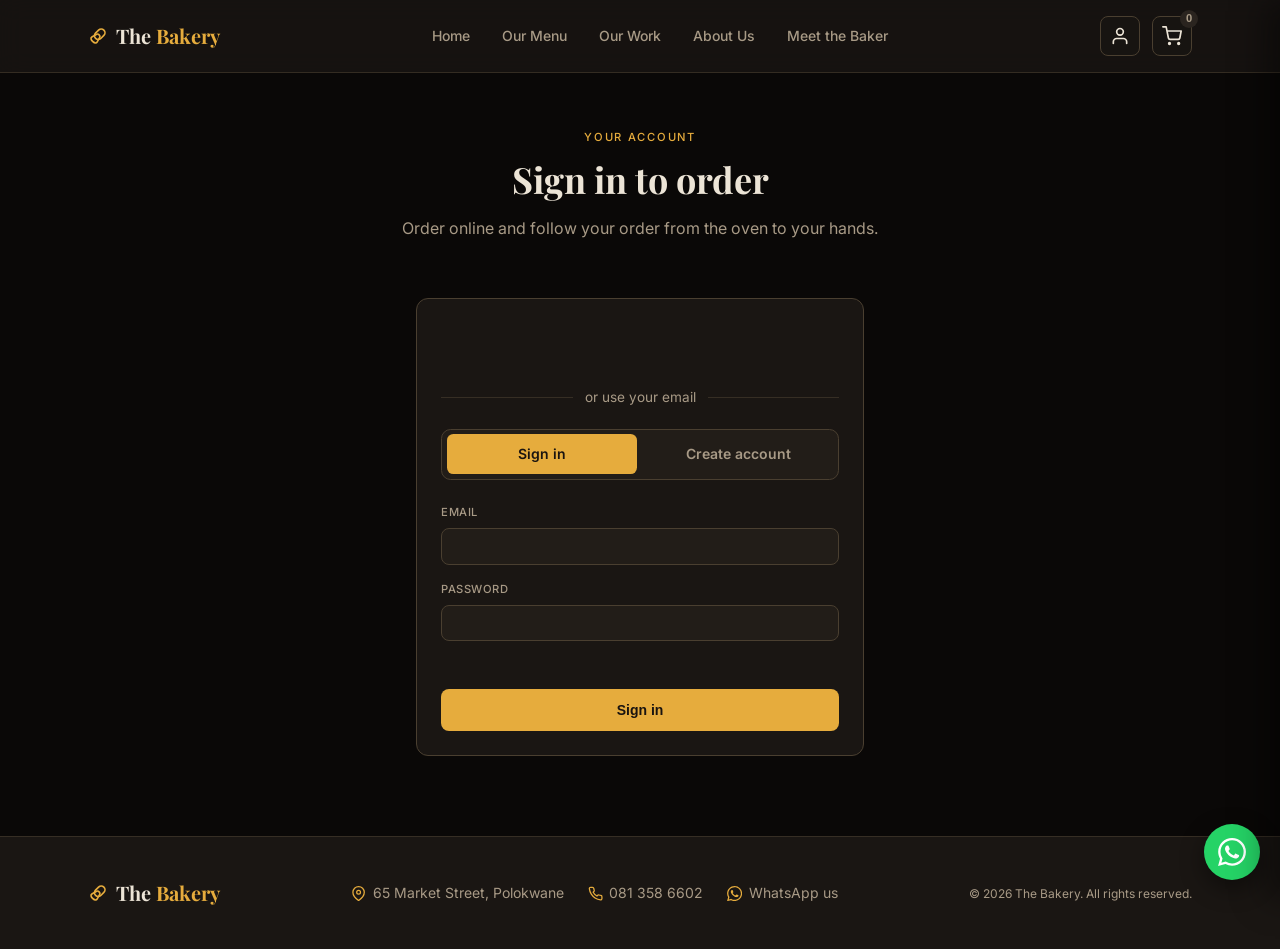
==== commit 3956cc63: "Move Google sign-in to the account page and remove login.html - account.html: "Continue with Google"" ====
--- a/bake/account.html
+++ b/bake/account.html
@@ -74,6 +74,12 @@
       </div>
 
       <div class="panel auth-panel">
+        <!-- Google sign in (POST /auth/google). Works for new and existing customers. -->
+        <div id="google-btn" class="google-btn"></div>
+        <p class="form-error google-error" id="google-error" role="alert"></p>
+
+        <div class="auth-divider">or use your email</div>
+
         <div class="auth-tabs" role="tablist" aria-label="Sign in or create an account">
           <button type="button" role="tab" id="tab-login" aria-selected="true" aria-controls="login-form">Sign in</button>
           <button type="button" role="tab" id="tab-register" aria-selected="false" aria-controls="register-form" tabindex="-1">Create account</button>
@@ -188,5 +194,7 @@
   <script src="api.js"></script>
   <script src="cart.js"></script>
   <script src="account.js"></script>
+  <!-- Google's sign-in library loads after account.js, so window.onGoogleLibraryLoad is ready for it -->
+  <script src="https://accounts.google.com/gsi/client" async defer></script>
 </body>
 </html>
--- a/bake/styles.css
+++ b/bake/styles.css
@@ -1022,6 +1022,11 @@
 }
 .auth-tabs button[aria-selected="true"] { background: var(--gold); color: var(--primary-foreground); }
 .form-error { min-height: 1.25rem; margin-bottom: 0.75rem; color: var(--destructive); font-size: 0.8rem; }
+.google-btn { display: flex; justify-content: center; min-height: 44px; }
+.google-error { margin: 0.5rem 0 0; text-align: center; }
+.google-error:empty { min-height: 0; }
+.auth-divider { display: flex; align-items: center; gap: 0.75rem; margin: 1.25rem 0; color: var(--muted-foreground); font-size: 0.85rem; }
+.auth-divider::before, .auth-divider::after { content: ""; flex: 1; height: 1px; background: var(--border-soft); }
 
 .account-head { display: flex; flex-direction: column; gap: 1.5rem; margin-bottom: 2rem; }
 .account-head .muted { margin-top: 0.5rem; font-size: 0.9rem; }
